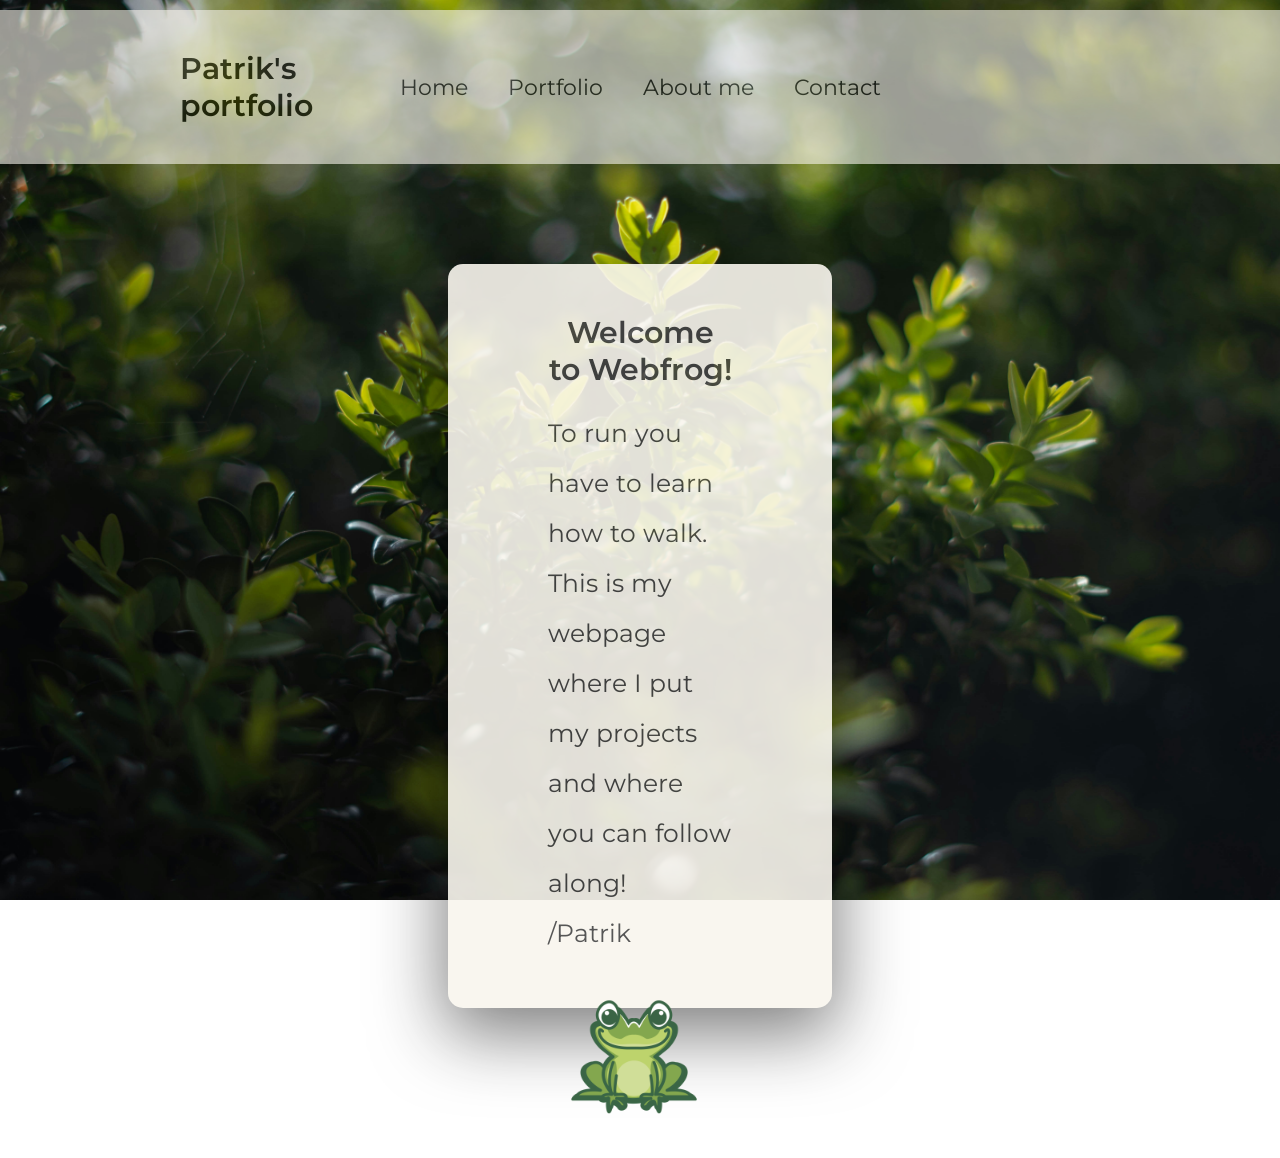
==== about.html @ eafd27d2 "Remove footer and fix som minor styling" ====
<!doctype html>
<html lang="en">
  <head>
    <meta charset="UTF-8" />

    <!-- Fonts -->
    <link rel="preconnect" href="https://fonts.googleapis.com" />
    <link rel="preconnect" href="https://fonts.gstatic.com" crossorigin />
    <link
      href="https://fonts.googleapis.com/css2?family=Montserrat:ital,wght@0,100..900;1,100..900&display=swap"
      rel="stylesheet"
    />

    <link rel="stylesheet" href="./css/style.css" />
    <title>Patrik's portfolio</title>
    <link rel="icon" type="image/x-icon" href="img/favicon.ico" />
  </head>
  <body>

    <!---------------- Navigation -------------->
    <section class="navigation">
      <!-- Include header.html in file -->
      <div id="header-placeholder"></div>
    </section>        

    <!---------------- Content -------------->
    <section class="intro-section">
      <div class="intro-container">
        <div class="intro-div">
          <h1 class="premium">Welcome to Webfrog!</h1>
          <div class="intro-paragraphs">
            <p class="normal-text">
              To run you have to learn how to walk.<br />This is my webpage where I
              put my projects and where you can follow along!<br />/Patrik
            </p>
            <img
              src="./img/logo.png"
              height="200px"
              alt="Frog"
              align="right"
            />
          </div>
        </div>
      </div>
    </section>

      <script src="./js/script.js"></script>
    </section>
  </body>
</html>
---- css/style.css ----
/*
--- 01 TYPOGRAPHY SYSTEM

- Font sizes (px)
10 / 12 / 14 / 16 / 18 / 20 / 24 / 30 / 36 / 44 / 52 / 62 / 74 / 86 / 98

- Font weights
Default:
Medium:
Semi-bold:
Bold:

- Line heights
Default:
Small:
Medium:
Paragraph default:
Large:

- Letter spacing
-
--- 02 COLORS

- Primary:
- Tints:

- Shades:

- Accents:
- Greys
  333
--- 05 SHADOWS

--- 06 BORDER-RADIUS
Default:
Medium:

--- 07 WHITESPACE

- Spacing system (px)
2 / 4 / 8 / 12 / 16 / 24 / 32 / 48 / 64 / 80 / 96 / 128
*/

/***************/
/***GENERAL***/
/***************/

html {
  font-size: 62.5%;
  height: 100%;
}

* {
  margin: 0;
  padding: 0;
  box-sizing: border-box;
}

header {
  display: grid;
  grid-template-columns: 1fr auto 1fr;

  margin-top: 1rem;
  gap: 20px;
  padding: 4rem;
  align-items: center;
  background-color: #f9f6ee;
  opacity: 60%;
}

body {
  background-image: url("../img/blueberry.jpg");
  background-repeat: no-repeat;
  background-attachment: fixed;
  background-size: cover;
  font-family: "Montserrat", sans-serif;
  font-optical-sizing: auto;
  font-weight: 400;
  font-style: normal;
  color: #444;
  display: flex;
  flex-direction: column;
}

.logo-text {
  font-size: 3rem;
  margin-left: 14rem;
  color: #000;
  font-weight: 600;
}

/***Navigation***/

.nav-bar ul {
  display: flex;
  justify-content: center;
  align-items: center;
}

.nav-bar li {
  list-style-type: none;
  padding: 0 2rem;
  font-size: 2.2rem;
  color: #333;
}

/*** Links ***/

.nav-bar li a:link,
.nav-bar li a:visited {
  text-decoration: none;
  color: #222;
}

.nav-bar li a:hover,
.nav-bar li a:active {
  text-decoration: none;
  color: #888;
}

/***Section intro ***/

.intro-container {
  width: 30%;
  margin: 0 auto;
  margin-top: 10rem;
  background-color: #f9f6ee;
  border-radius: 15px;
  min-height: 70vh;
  opacity: 90%;
  box-shadow: rgba(0, 0, 0, 0.56) 0px 22px 70px 4px;
}

.intro-div {
  padding: 5rem 10rem;
}

.premium {
  text-align: center;
  font-size: 3rem;
  font-weight: 600;
}

.intro-paragraphs {
  margin-top: 2rem;
}

.normal-text {
  font-size: 2.5rem;
  line-height: 2;
}
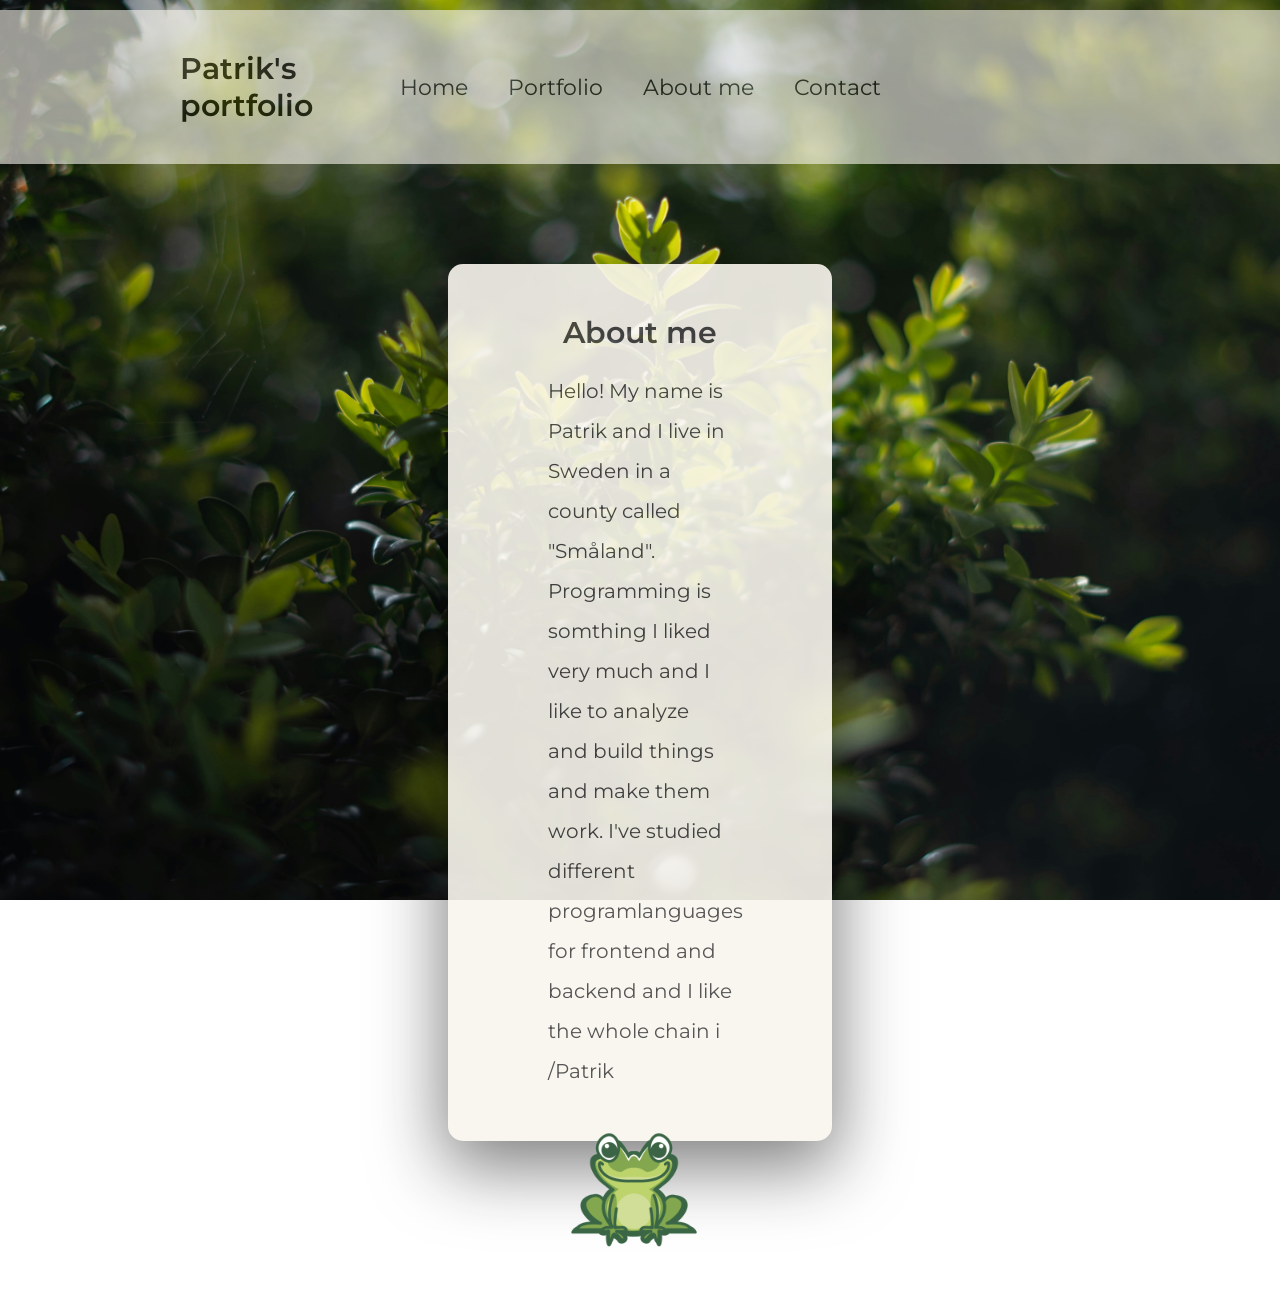
==== commit 34cbf3ca: "Set upp the contactpage with the form" ====
--- a/about.html
+++ b/about.html
@@ -25,13 +25,15 @@
 
     <!---------------- Content -------------->
     <section class="intro-section">
-      <div class="intro-container">
-        <div class="intro-div">
-          <h1 class="premium">Welcome to Webfrog!</h1>
+      <div class="container">
+        
+          <h1 class="premium">About me</h1>
           <div class="intro-paragraphs">
-            <p class="normal-text">
-              To run you have to learn how to walk.<br />This is my webpage where I
-              put my projects and where you can follow along!<br />/Patrik
+            <p class="about-text">
+              Hello! 
+              My name is Patrik and I live in Sweden in a county called "Småland". Programming is somthing I liked very much and I like to analyze and build things and make them work.
+              I've studied different programlanguages for frontend and backend and I like the whole chain i
+              <br />/Patrik
             </p>
             <img
               src="./img/logo.png"
@@ -40,7 +42,7 @@
               align="right"
             />
           </div>
-        </div>
+        
       </div>
     </section>
 
--- a/css/style.css
+++ b/css/style.css
@@ -120,19 +120,17 @@
 
 /***Section intro ***/
 
-.intro-container {
+.container {
+  padding: 5rem 10rem;
   width: 30%;
   margin: 0 auto;
+
   margin-top: 10rem;
   background-color: #f9f6ee;
   border-radius: 15px;
   min-height: 70vh;
   opacity: 90%;
   box-shadow: rgba(0, 0, 0, 0.56) 0px 22px 70px 4px;
-}
-
-.intro-div {
-  padding: 5rem 10rem;
 }
 
 .premium {
@@ -149,3 +147,53 @@
   font-size: 2.5rem;
   line-height: 2;
 }
+
+/*** About ***/
+.about-text {
+  font-size: 2rem;
+  line-height: 2;
+}
+
+/*** Contact ***/
+
+.contact-form {
+  display: flex;
+  flex-direction: column;
+}
+
+.form-div {
+  margin-top: 2.2rem;
+  display: flex;
+  flex-direction: column;
+}
+
+input[type="text"],
+input[type="email"] {
+  width: 20rem;
+  height: 30px;
+  font-size: 1.5rem;
+}
+
+textarea {
+  font-size: 1.5rem;
+}
+
+.label-form {
+  font-size: 1.8rem;
+  font-weight: 500;
+  margin-bottom: 0.5rem;
+}
+
+.form-div-btn {
+  margin-top: 3rem;
+  align-self: flex-end;
+}
+
+.btn {
+  padding: 0.5rem 1rem;
+  font-size: 2rem;
+  border-radius: 5px;
+  border: none;
+  background-color: cadetblue;
+  box-shadow: 1px 1px 1px #888;
+}
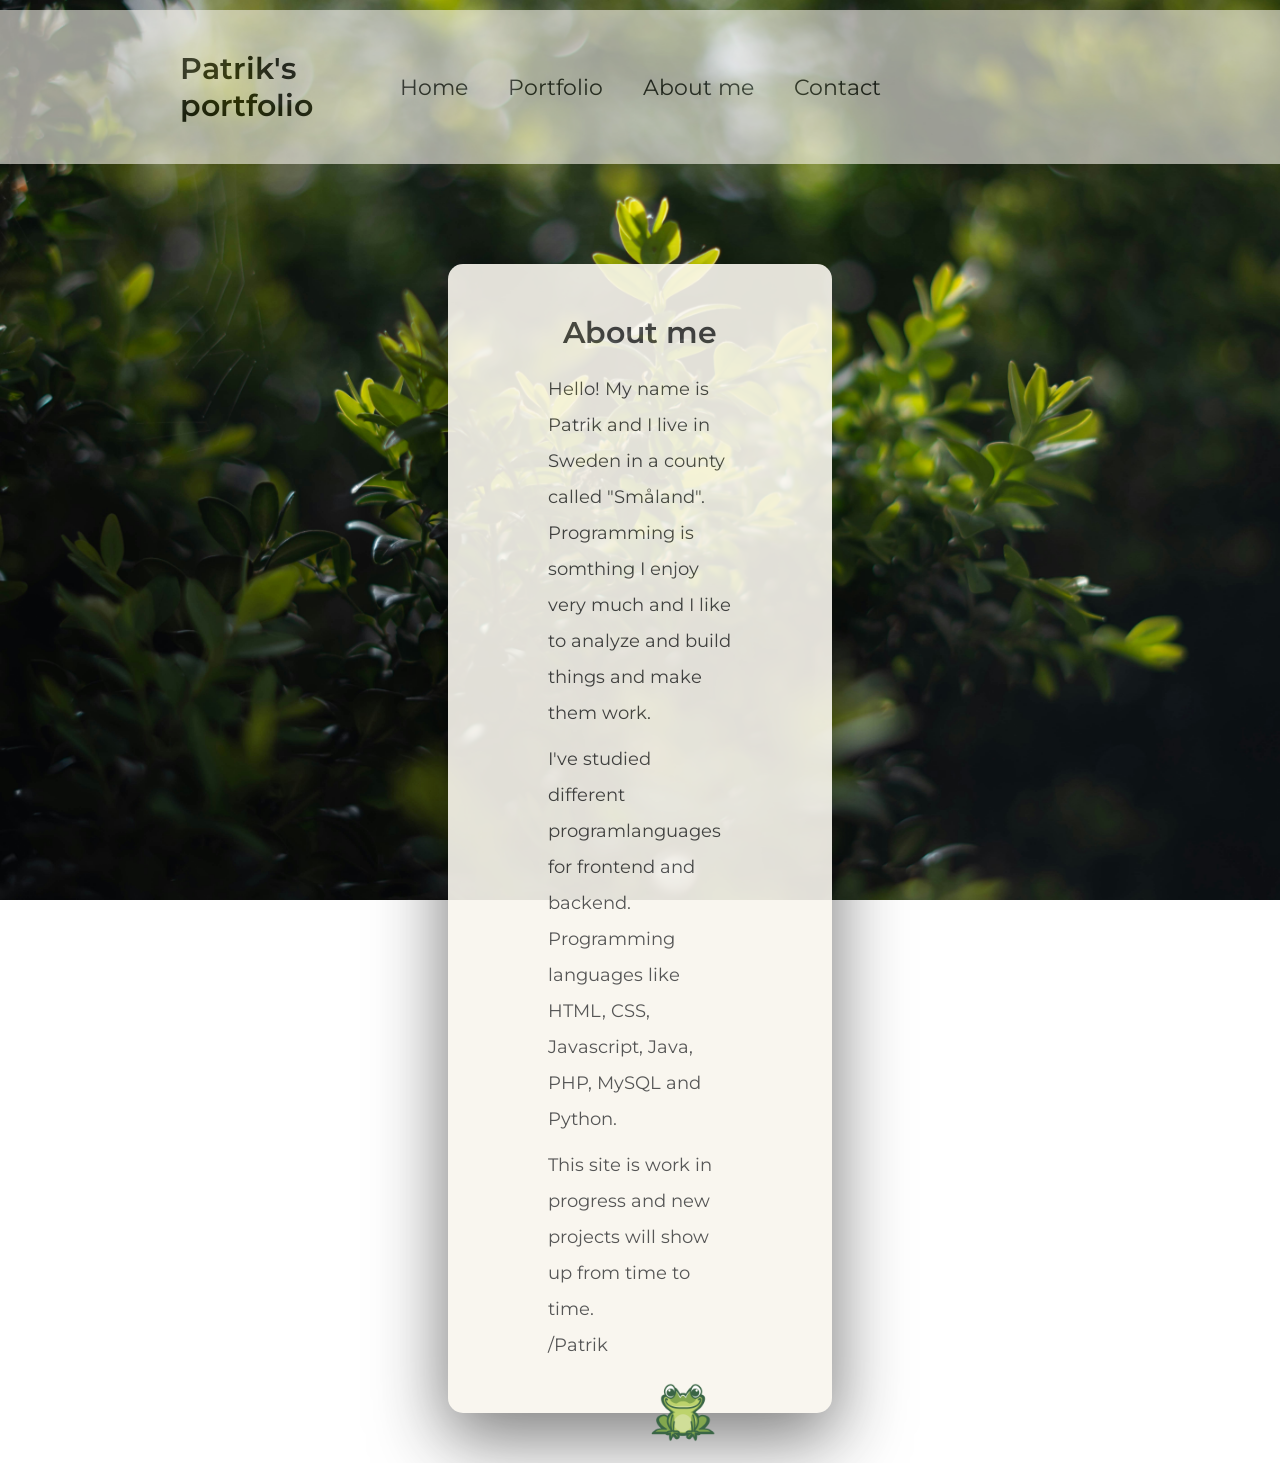
==== commit eabbb279: "Set up the portfolio page to be able to show projects" ====
--- a/about.html
+++ b/about.html
@@ -31,13 +31,19 @@
           <div class="intro-paragraphs">
             <p class="about-text">
               Hello! 
-              My name is Patrik and I live in Sweden in a county called "Småland". Programming is somthing I liked very much and I like to analyze and build things and make them work.
-              I've studied different programlanguages for frontend and backend and I like the whole chain i
-              <br />/Patrik
+              My name is Patrik and I live in Sweden in a county called "Småland". Programming is somthing I enjoy very much and I like to analyze and build things and make them work.</p>
+              <p class="about-text">
+              I've studied different programlanguages for frontend and backend.
+              Programming languages like HTML, CSS, Javascript, Java, PHP, MySQL and Python. </p>
+              <p class="about-text">
+              This site is work in progress and new projects will show up from time to time.<br>
+            
+              /Patrik
             </p>
             <img
               src="./img/logo.png"
-              height="200px"
+              height="100rem"
+              width="100rem"
               alt="Frog"
               align="right"
             />
--- a/css/style.css
+++ b/css/style.css
@@ -144,13 +144,14 @@
 }
 
 .normal-text {
-  font-size: 2.5rem;
+  font-size: 1.8rem;
   line-height: 2;
 }
 
 /*** About ***/
 .about-text {
-  font-size: 2rem;
+  margin-top: 1rem;
+  font-size: 1.8rem;
   line-height: 2;
 }
 
@@ -189,11 +190,43 @@
   align-self: flex-end;
 }
 
+.frog-image {
+  align-self: flex-end;
+  margin-top: 3rem;
+}
+
 .btn {
   padding: 0.5rem 1rem;
-  font-size: 2rem;
+  font-size: 1.8rem;
   border-radius: 5px;
   border: none;
   background-color: cadetblue;
   box-shadow: 1px 1px 1px #888;
 }
+
+/*** Projects ***/
+.projects {
+  margin-top: 2rem;
+}
+
+.links-portfolio a:link,
+.links-portfolio a:visited {
+  font-size: 1.8rem;
+  color: #222;
+}
+
+.links-portfolio a:hover,
+.links-portfolio a:active {
+  font-size: 1.8rem;
+  color: #888;
+}
+
+.languages {
+  font-size: 1.5rem;
+}
+
+.paragraph-project {
+  margin-top: 0.7rem;
+  font-size: 1.5rem;
+  line-height: 1.4;
+}
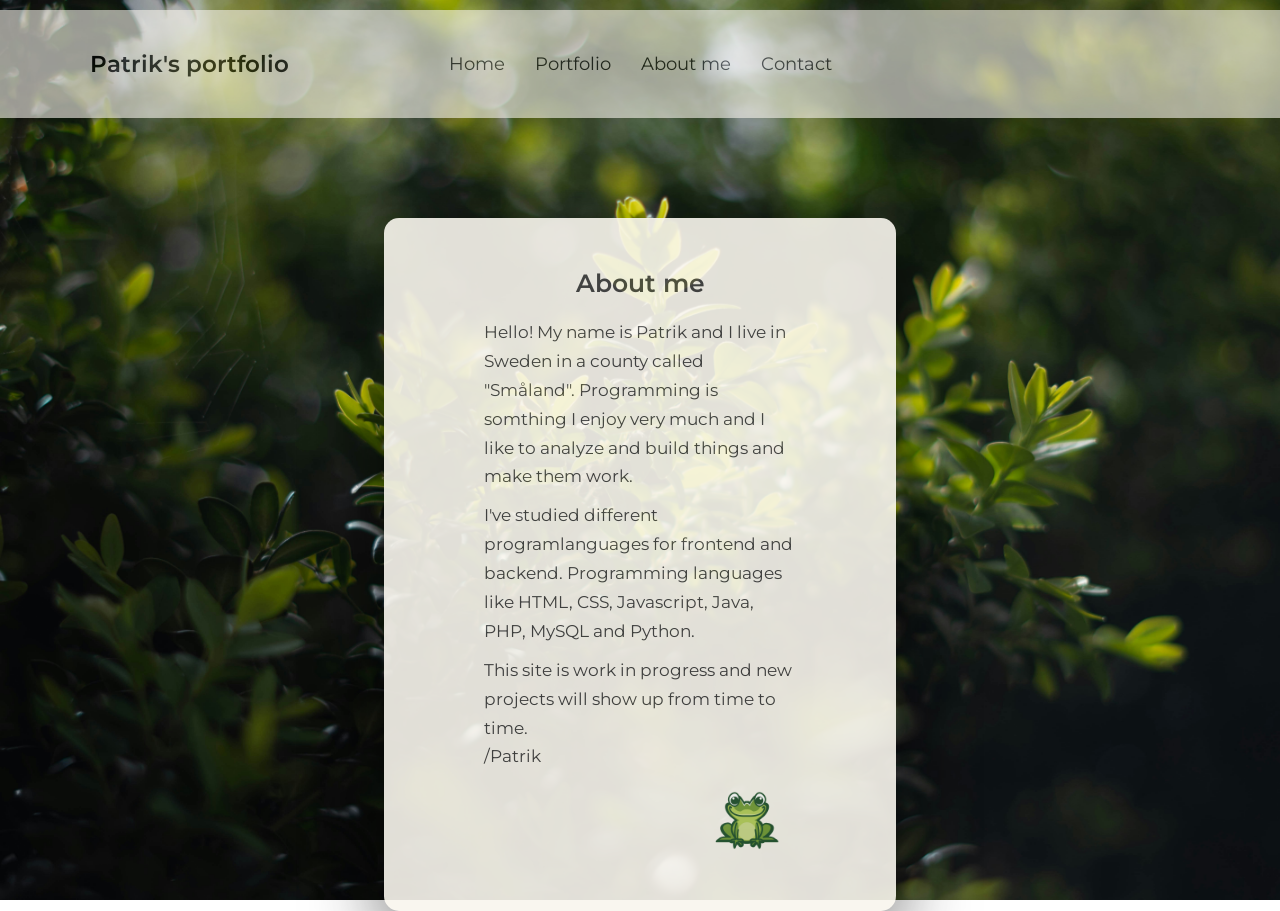
==== commit 29cf81df: "Setup queries for all sizes" ====
--- a/about.html
+++ b/about.html
@@ -12,6 +12,7 @@
     />
 
     <link rel="stylesheet" href="./css/style.css" />
+    <link rel="stylesheet" href="./css/queries.css" />
     <title>Patrik's portfolio</title>
     <link rel="icon" type="image/x-icon" href="img/favicon.ico" />
   </head>
@@ -25,7 +26,7 @@
 
     <!---------------- Content -------------->
     <section class="intro-section">
-      <div class="container">
+      <div class="about-container">
         
           <h1 class="premium">About me</h1>
           <div class="intro-paragraphs">
--- a/css/style.css
+++ b/css/style.css
@@ -121,14 +121,14 @@
 /***Section intro ***/
 
 .container {
-  padding: 5rem 10rem;
-  width: 30%;
+  padding: 5rem 10rem 0 10rem;
+  width: 40%;
   margin: 0 auto;
 
   margin-top: 10rem;
   background-color: #f9f6ee;
   border-radius: 15px;
-  min-height: 70vh;
+  min-height: 60vh;
   opacity: 90%;
   box-shadow: rgba(0, 0, 0, 0.56) 0px 22px 70px 4px;
 }
@@ -145,10 +145,28 @@
 
 .normal-text {
   font-size: 1.8rem;
-  line-height: 2;
+  line-height: 1.7;
+}
+
+.frog-intro {
+  height: 180px;
 }
 
 /*** About ***/
+
+.about-container {
+  padding: 5rem 10rem 0 10rem;
+  width: 40%;
+  margin: 0 auto;
+
+  margin-top: 10rem;
+  background-color: #f9f6ee;
+  border-radius: 15px;
+  min-height: 77vh;
+  opacity: 90%;
+  box-shadow: rgba(0, 0, 0, 0.56) 0px 22px 70px 4px;
+}
+
 .about-text {
   margin-top: 1rem;
   font-size: 1.8rem;
--- a/css/queries.css
+++ b/css/queries.css
@@ -0,0 +1,105 @@
+/* rem and em do NOT depend on html font-size in media queries!
+instead, 1rem = 1em = 16px */
+
+/* 1350 screensize/16 = 84 */
+
+/**************************/
+/* BELOW 1344px (Smaller desktops) */
+/**************************/
+@media (max-width: 84em) {
+  header {
+    display: grid;
+    grid-template-columns: 1fr auto 1fr;
+  }
+
+  .logo-text {
+    font-size: 2.3rem;
+    margin-left: 5rem;
+  }
+
+  /***Navigation***/
+
+  .nav-bar li {
+    padding: 0 1.5rem;
+    font-size: 1.8rem;
+  }
+
+  /***Section intro ***/
+
+  .container {
+    padding: 5rem 10rem;
+    width: 50%;
+    margin: 0 auto;
+
+    margin-top: 10rem;
+    background-color: #f9f6ee;
+    border-radius: 15px;
+    min-height: 60vh;
+    opacity: 90%;
+    box-shadow: rgba(0, 0, 0, 0.56) 0px 22px 70px 4px;
+  }
+
+  .premium {
+    font-size: 2.5rem;
+  }
+
+  .normal-text {
+    font-size: 1.7rem;
+    line-height: 1.7;
+  }
+
+  .about-text {
+    font-size: 1.7rem;
+    line-height: 1.7;
+  }
+
+  .frog-intro {
+    height: 150px;
+  }
+}
+
+/**************************/
+/* BELOW 1200px (Landscape tablets) */
+/**************************/
+@media (max-width: 75em) {
+  html {
+    /* 9px/16px = 56.2% */
+    font-size: 56.25%;
+  }
+  .container {
+    min-height: 45vh;
+  }
+
+  .frog-intro {
+    height: 130px;
+  }
+}
+
+/**************************/
+/* BELOW 944px (Tablets) */
+/**************************/
+@media (max-width: 59em) {
+  /* 8px / 16px = 50% */
+
+  html {
+    font-size: 50%;
+  }
+}
+
+/**************************/
+/* MOBILE NAVIGATION */
+/**************************/
+
+/**************************/
+/* SMALLER TABLETS */
+/**************************/
+/* 700/16= 43.75 = 44 */
+@media (max-width: 44em) {
+}
+/**************************/
+/* Below 600px for Phones */
+/*600/16= 38em*/
+/**************************/
+
+@media (max-width: 38em) {
+}
